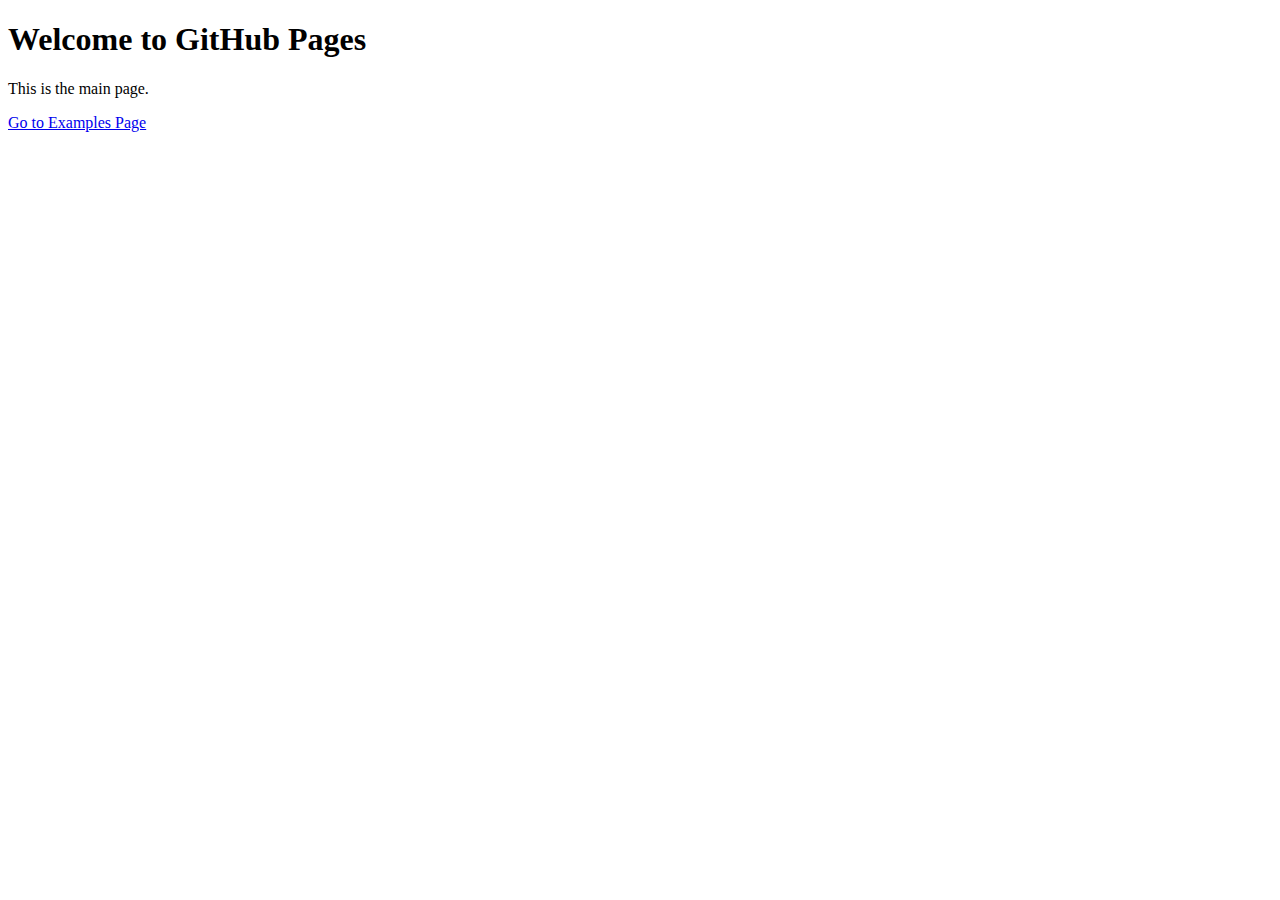
==== index.html @ 4ee68fcb "Routing? lol" ====
<!DOCTYPE html>
<html lang="en">
    <head>
        <meta charset="UTF-8" />
        <meta name="viewport" content="width=device-width, initial-scale=1.0" />
        <title>GitHub Pages Example</title>
    </head>
    <body>
        <h1>Welcome to GitHub Pages</h1>
        <p>This is the main page.</p>
        <a href="examples/index.html">Go to Examples Page</a>
    </body>
</html>
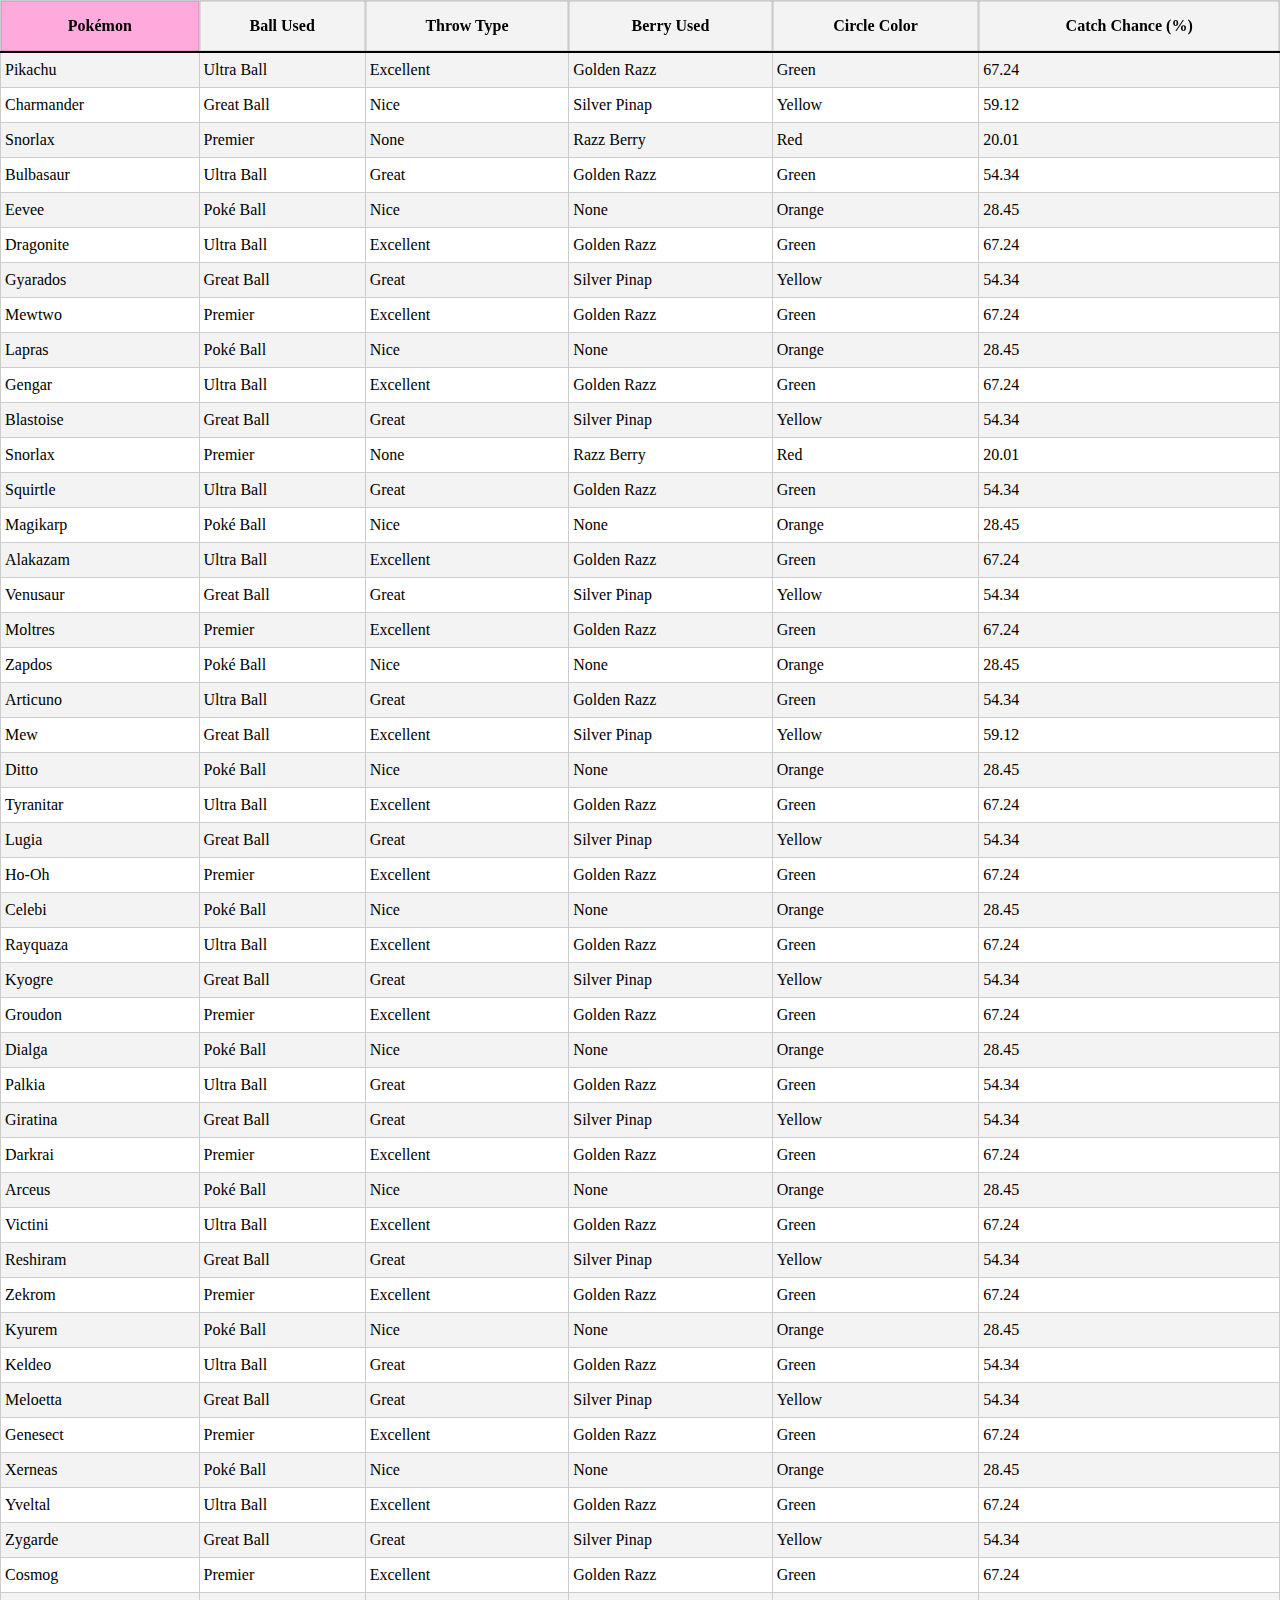
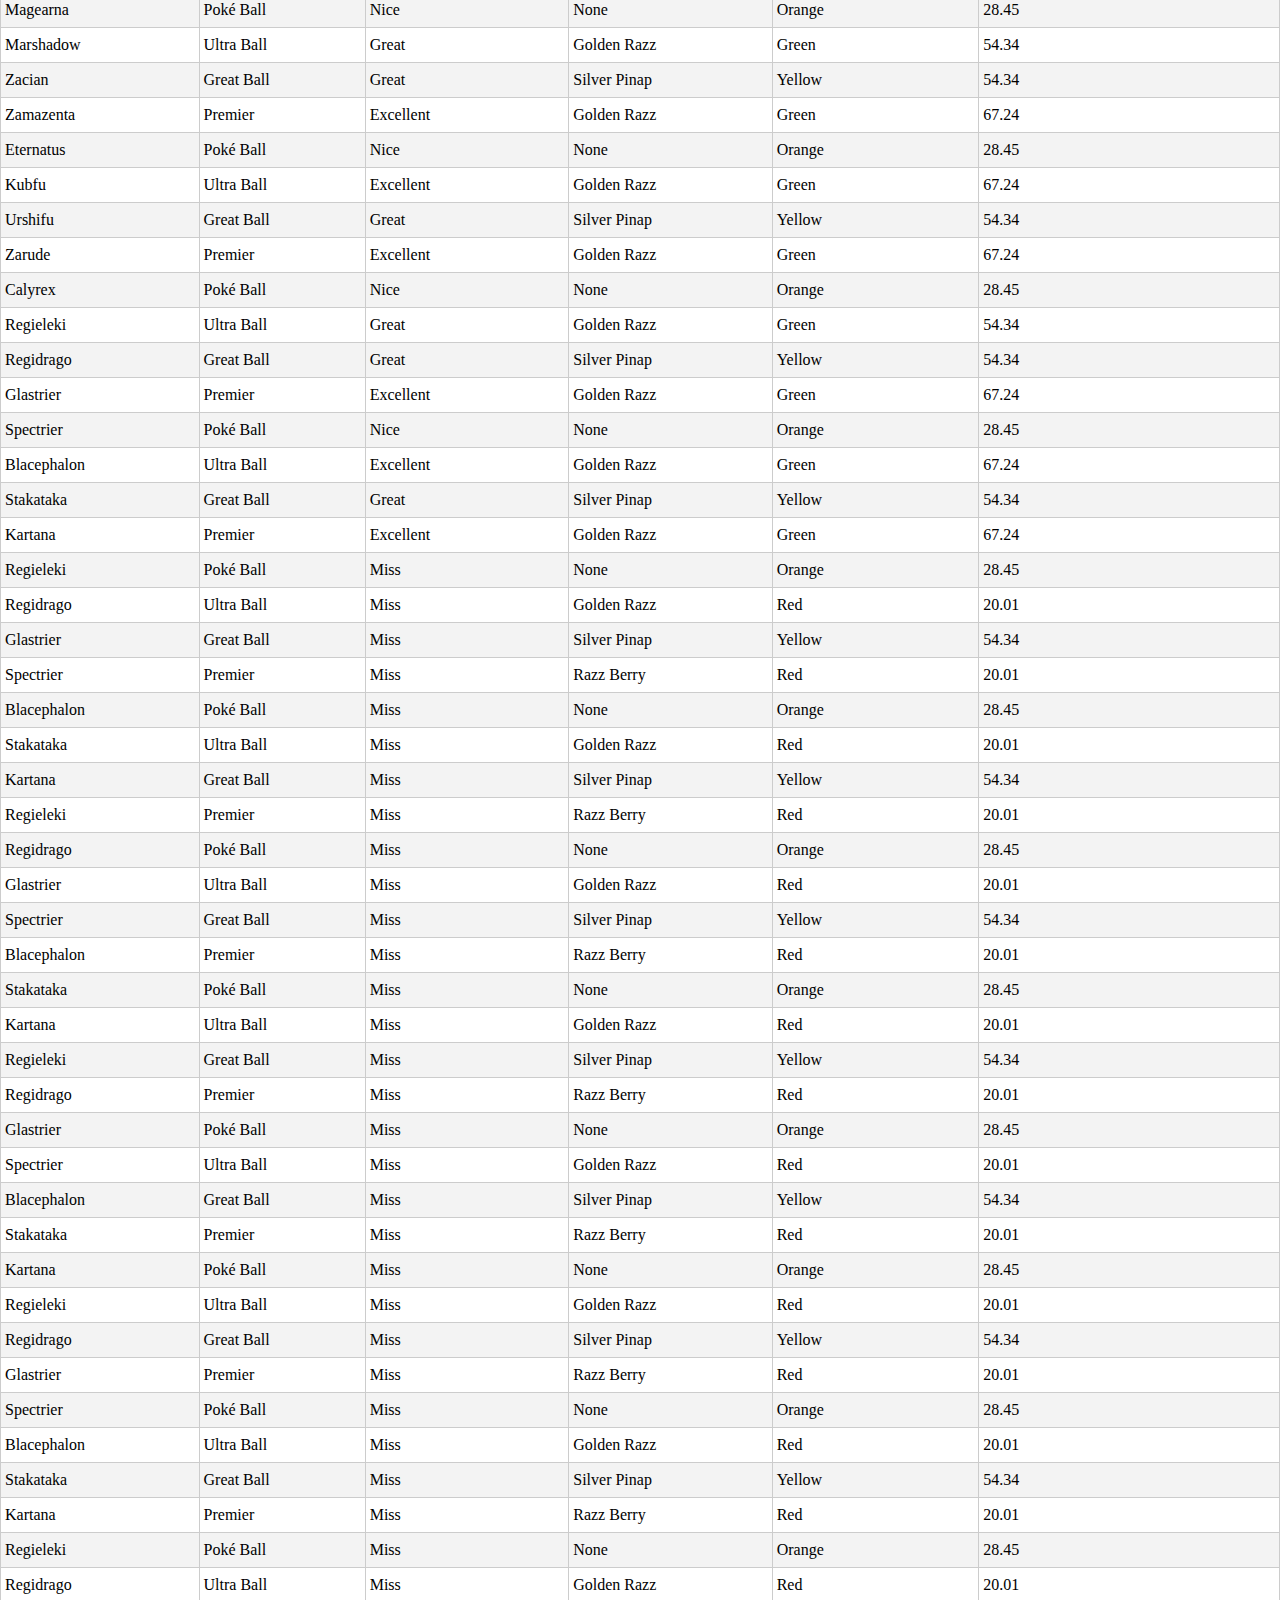
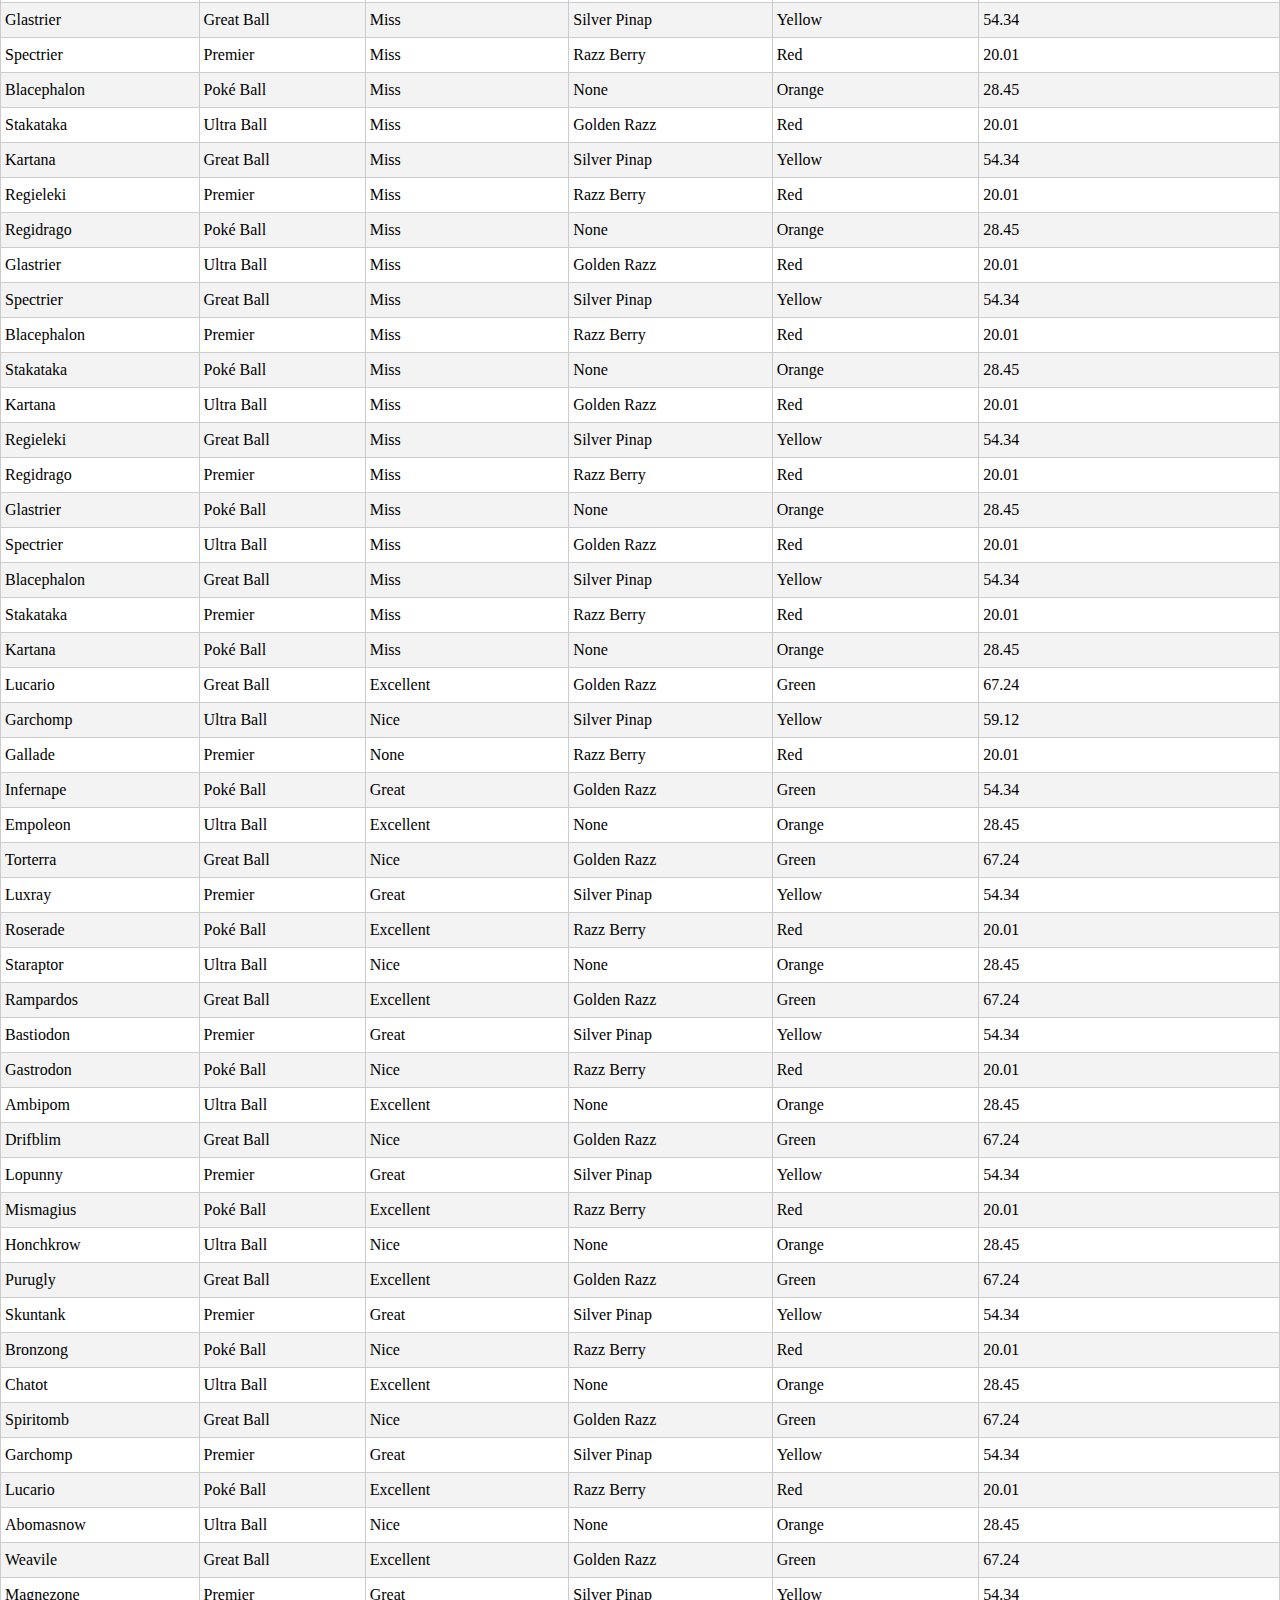
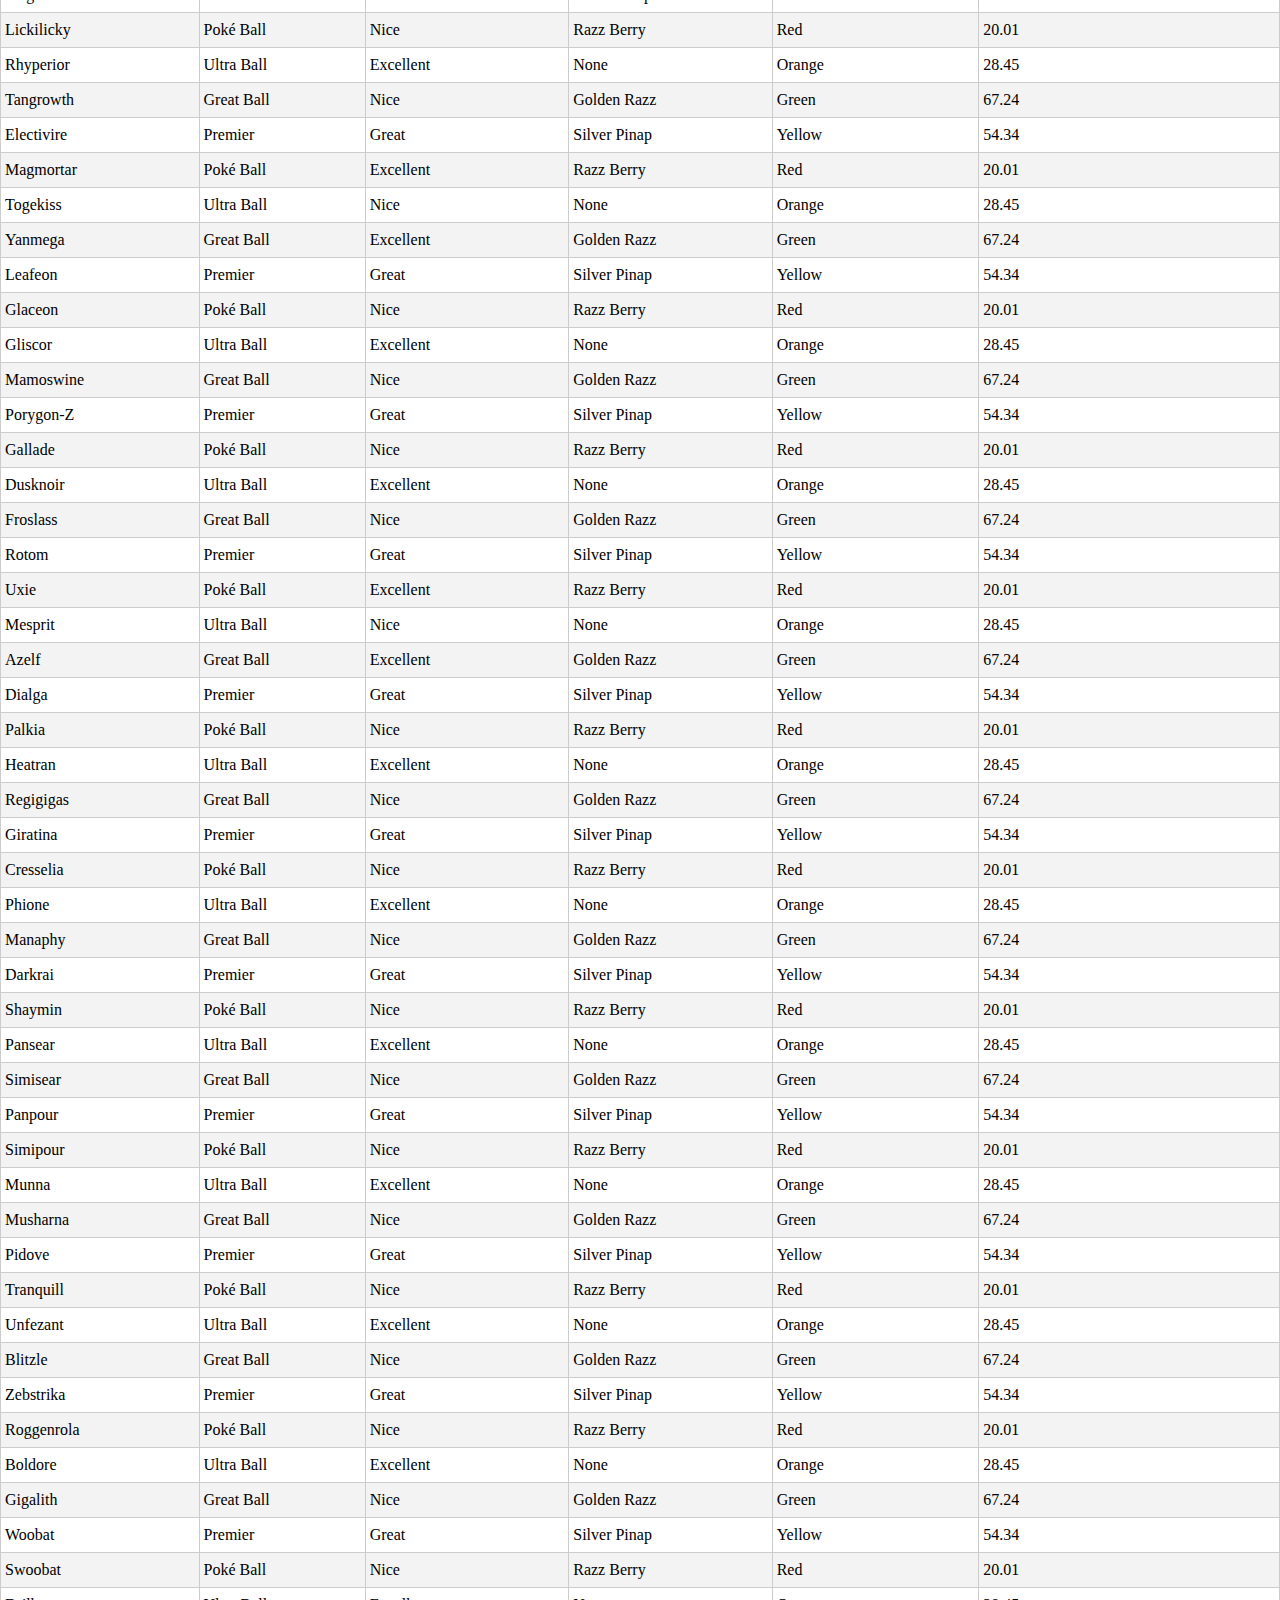
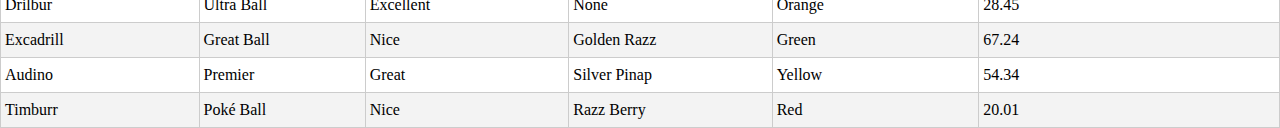
==== commit 9c4f7d6f: "Whatever!" ====
--- a/index.html
+++ b/index.html
@@ -3,11 +3,1504 @@
     <head>
         <meta charset="UTF-8" />
         <meta name="viewport" content="width=device-width, initial-scale=1.0" />
-        <title>GitHub Pages Example</title>
+        <title>Sortable Table</title>
+        <script src="./index.js" defer></script>
+        <link rel="stylesheet" href="styles.css" />
     </head>
     <body>
-        <h1>Welcome to GitHub Pages</h1>
-        <p>This is the main page.</p>
-        <a href="examples/index.html">Go to Examples Page</a>
+        <table id="pokemonTable">
+            <thead>
+                <tr>
+                    <th class="sortable" data-column="0">Pokémon</th>
+                    <th class="sortable" data-column="1">Ball Used</th>
+                    <th class="sortable" data-column="2">Throw Type</th>
+                    <th class="sortable" data-column="3">Berry Used</th>
+                    <th class="sortable" data-column="4">Circle Color</th>
+                    <th class="sortable" data-column="5">Catch Chance (%)</th>
+                </tr>
+            </thead>
+            <tbody>
+                <tr>
+                    <td>Pikachu</td>
+                    <td>Ultra Ball</td>
+                    <td>Excellent</td>
+                    <td>Golden Razz</td>
+                    <td>Green</td>
+                    <td>67.24</td>
+                </tr>
+                <tr>
+                    <td>Charmander</td>
+                    <td>Great Ball</td>
+                    <td>Nice</td>
+                    <td>Silver Pinap</td>
+                    <td>Yellow</td>
+                    <td>59.12</td>
+                </tr>
+                <tr>
+                    <td>Snorlax</td>
+                    <td>Premier</td>
+                    <td>None</td>
+                    <td>Razz Berry</td>
+                    <td>Red</td>
+                    <td>20.01</td>
+                </tr>
+                <tr>
+                    <td>Bulbasaur</td>
+                    <td>Ultra Ball</td>
+                    <td>Great</td>
+                    <td>Golden Razz</td>
+                    <td>Green</td>
+                    <td>54.34</td>
+                </tr>
+                <tr>
+                    <td>Eevee</td>
+                    <td>Poké Ball</td>
+                    <td>Nice</td>
+                    <td>None</td>
+                    <td>Orange</td>
+                    <td>28.45</td>
+                </tr>
+                <tr>
+                    <td>Dragonite</td>
+                    <td>Ultra Ball</td>
+                    <td>Excellent</td>
+                    <td>Golden Razz</td>
+                    <td>Green</td>
+                    <td>67.24</td>
+                </tr>
+                <tr>
+                    <td>Gyarados</td>
+                    <td>Great Ball</td>
+                    <td>Great</td>
+                    <td>Silver Pinap</td>
+                    <td>Yellow</td>
+                    <td>54.34</td>
+                </tr>
+                <tr>
+                    <td>Mewtwo</td>
+                    <td>Premier</td>
+                    <td>Excellent</td>
+                    <td>Golden Razz</td>
+                    <td>Green</td>
+                    <td>67.24</td>
+                </tr>
+                <tr>
+                    <td>Lapras</td>
+                    <td>Poké Ball</td>
+                    <td>Nice</td>
+                    <td>None</td>
+                    <td>Orange</td>
+                    <td>28.45</td>
+                </tr>
+                <tr>
+                    <td>Gengar</td>
+                    <td>Ultra Ball</td>
+                    <td>Excellent</td>
+                    <td>Golden Razz</td>
+                    <td>Green</td>
+                    <td>67.24</td>
+                </tr>
+                <tr>
+                    <td>Blastoise</td>
+                    <td>Great Ball</td>
+                    <td>Great</td>
+                    <td>Silver Pinap</td>
+                    <td>Yellow</td>
+                    <td>54.34</td>
+                </tr>
+                <tr>
+                    <td>Snorlax</td>
+                    <td>Premier</td>
+                    <td>None</td>
+                    <td>Razz Berry</td>
+                    <td>Red</td>
+                    <td>20.01</td>
+                </tr>
+                <tr>
+                    <td>Squirtle</td>
+                    <td>Ultra Ball</td>
+                    <td>Great</td>
+                    <td>Golden Razz</td>
+                    <td>Green</td>
+                    <td>54.34</td>
+                </tr>
+                <tr>
+                    <td>Magikarp</td>
+                    <td>Poké Ball</td>
+                    <td>Nice</td>
+                    <td>None</td>
+                    <td>Orange</td>
+                    <td>28.45</td>
+                </tr>
+                <tr>
+                    <td>Alakazam</td>
+                    <td>Ultra Ball</td>
+                    <td>Excellent</td>
+                    <td>Golden Razz</td>
+                    <td>Green</td>
+                    <td>67.24</td>
+                </tr>
+                <tr>
+                    <td>Venusaur</td>
+                    <td>Great Ball</td>
+                    <td>Great</td>
+                    <td>Silver Pinap</td>
+                    <td>Yellow</td>
+                    <td>54.34</td>
+                </tr>
+                <tr>
+                    <td>Moltres</td>
+                    <td>Premier</td>
+                    <td>Excellent</td>
+                    <td>Golden Razz</td>
+                    <td>Green</td>
+                    <td>67.24</td>
+                </tr>
+                <tr>
+                    <td>Zapdos</td>
+                    <td>Poké Ball</td>
+                    <td>Nice</td>
+                    <td>None</td>
+                    <td>Orange</td>
+                    <td>28.45</td>
+                </tr>
+                <tr>
+                    <td>Articuno</td>
+                    <td>Ultra Ball</td>
+                    <td>Great</td>
+                    <td>Golden Razz</td>
+                    <td>Green</td>
+                    <td>54.34</td>
+                </tr>
+                <tr>
+                    <td>Mew</td>
+                    <td>Great Ball</td>
+                    <td>Excellent</td>
+                    <td>Silver Pinap</td>
+                    <td>Yellow</td>
+                    <td>59.12</td>
+                </tr>
+                <tr>
+                    <td>Ditto</td>
+                    <td>Poké Ball</td>
+                    <td>Nice</td>
+                    <td>None</td>
+                    <td>Orange</td>
+                    <td>28.45</td>
+                </tr>
+                <tr>
+                    <td>Tyranitar</td>
+                    <td>Ultra Ball</td>
+                    <td>Excellent</td>
+                    <td>Golden Razz</td>
+                    <td>Green</td>
+                    <td>67.24</td>
+                </tr>
+                <tr>
+                    <td>Lugia</td>
+                    <td>Great Ball</td>
+                    <td>Great</td>
+                    <td>Silver Pinap</td>
+                    <td>Yellow</td>
+                    <td>54.34</td>
+                </tr>
+                <tr>
+                    <td>Ho-Oh</td>
+                    <td>Premier</td>
+                    <td>Excellent</td>
+                    <td>Golden Razz</td>
+                    <td>Green</td>
+                    <td>67.24</td>
+                </tr>
+                <tr>
+                    <td>Celebi</td>
+                    <td>Poké Ball</td>
+                    <td>Nice</td>
+                    <td>None</td>
+                    <td>Orange</td>
+                    <td>28.45</td>
+                </tr>
+                <tr>
+                    <td>Rayquaza</td>
+                    <td>Ultra Ball</td>
+                    <td>Excellent</td>
+                    <td>Golden Razz</td>
+                    <td>Green</td>
+                    <td>67.24</td>
+                </tr>
+                <tr>
+                    <td>Kyogre</td>
+                    <td>Great Ball</td>
+                    <td>Great</td>
+                    <td>Silver Pinap</td>
+                    <td>Yellow</td>
+                    <td>54.34</td>
+                </tr>
+                <tr>
+                    <td>Groudon</td>
+                    <td>Premier</td>
+                    <td>Excellent</td>
+                    <td>Golden Razz</td>
+                    <td>Green</td>
+                    <td>67.24</td>
+                </tr>
+                <tr>
+                    <td>Dialga</td>
+                    <td>Poké Ball</td>
+                    <td>Nice</td>
+                    <td>None</td>
+                    <td>Orange</td>
+                    <td>28.45</td>
+                </tr>
+                <tr>
+                    <td>Palkia</td>
+                    <td>Ultra Ball</td>
+                    <td>Great</td>
+                    <td>Golden Razz</td>
+                    <td>Green</td>
+                    <td>54.34</td>
+                </tr>
+                <tr>
+                    <td>Giratina</td>
+                    <td>Great Ball</td>
+                    <td>Great</td>
+                    <td>Silver Pinap</td>
+                    <td>Yellow</td>
+                    <td>54.34</td>
+                </tr>
+                <tr>
+                    <td>Darkrai</td>
+                    <td>Premier</td>
+                    <td>Excellent</td>
+                    <td>Golden Razz</td>
+                    <td>Green</td>
+                    <td>67.24</td>
+                </tr>
+                <tr>
+                    <td>Arceus</td>
+                    <td>Poké Ball</td>
+                    <td>Nice</td>
+                    <td>None</td>
+                    <td>Orange</td>
+                    <td>28.45</td>
+                </tr>
+                <tr>
+                    <td>Victini</td>
+                    <td>Ultra Ball</td>
+                    <td>Excellent</td>
+                    <td>Golden Razz</td>
+                    <td>Green</td>
+                    <td>67.24</td>
+                </tr>
+                <tr>
+                    <td>Reshiram</td>
+                    <td>Great Ball</td>
+                    <td>Great</td>
+                    <td>Silver Pinap</td>
+                    <td>Yellow</td>
+                    <td>54.34</td>
+                </tr>
+                <tr>
+                    <td>Zekrom</td>
+                    <td>Premier</td>
+                    <td>Excellent</td>
+                    <td>Golden Razz</td>
+                    <td>Green</td>
+                    <td>67.24</td>
+                </tr>
+                <tr>
+                    <td>Kyurem</td>
+                    <td>Poké Ball</td>
+                    <td>Nice</td>
+                    <td>None</td>
+                    <td>Orange</td>
+                    <td>28.45</td>
+                </tr>
+                <tr>
+                    <td>Keldeo</td>
+                    <td>Ultra Ball</td>
+                    <td>Great</td>
+                    <td>Golden Razz</td>
+                    <td>Green</td>
+                    <td>54.34</td>
+                </tr>
+                <tr>
+                    <td>Meloetta</td>
+                    <td>Great Ball</td>
+                    <td>Great</td>
+                    <td>Silver Pinap</td>
+                    <td>Yellow</td>
+                    <td>54.34</td>
+                </tr>
+                <tr>
+                    <td>Genesect</td>
+                    <td>Premier</td>
+                    <td>Excellent</td>
+                    <td>Golden Razz</td>
+                    <td>Green</td>
+                    <td>67.24</td>
+                </tr>
+                <tr>
+                    <td>Xerneas</td>
+                    <td>Poké Ball</td>
+                    <td>Nice</td>
+                    <td>None</td>
+                    <td>Orange</td>
+                    <td>28.45</td>
+                </tr>
+                <tr>
+                    <td>Yveltal</td>
+                    <td>Ultra Ball</td>
+                    <td>Excellent</td>
+                    <td>Golden Razz</td>
+                    <td>Green</td>
+                    <td>67.24</td>
+                </tr>
+                <tr>
+                    <td>Zygarde</td>
+                    <td>Great Ball</td>
+                    <td>Great</td>
+                    <td>Silver Pinap</td>
+                    <td>Yellow</td>
+                    <td>54.34</td>
+                </tr>
+                <tr>
+                    <td>Cosmog</td>
+                    <td>Premier</td>
+                    <td>Excellent</td>
+                    <td>Golden Razz</td>
+                    <td>Green</td>
+                    <td>67.24</td>
+                </tr>
+                <tr>
+                    <td>Magearna</td>
+                    <td>Poké Ball</td>
+                    <td>Nice</td>
+                    <td>None</td>
+                    <td>Orange</td>
+                    <td>28.45</td>
+                </tr>
+                <tr>
+                    <td>Marshadow</td>
+                    <td>Ultra Ball</td>
+                    <td>Great</td>
+                    <td>Golden Razz</td>
+                    <td>Green</td>
+                    <td>54.34</td>
+                </tr>
+                <tr>
+                    <td>Zacian</td>
+                    <td>Great Ball</td>
+                    <td>Great</td>
+                    <td>Silver Pinap</td>
+                    <td>Yellow</td>
+                    <td>54.34</td>
+                </tr>
+                <tr>
+                    <td>Zamazenta</td>
+                    <td>Premier</td>
+                    <td>Excellent</td>
+                    <td>Golden Razz</td>
+                    <td>Green</td>
+                    <td>67.24</td>
+                </tr>
+                <tr>
+                    <td>Eternatus</td>
+                    <td>Poké Ball</td>
+                    <td>Nice</td>
+                    <td>None</td>
+                    <td>Orange</td>
+                    <td>28.45</td>
+                </tr>
+                <tr>
+                    <td>Kubfu</td>
+                    <td>Ultra Ball</td>
+                    <td>Excellent</td>
+                    <td>Golden Razz</td>
+                    <td>Green</td>
+                    <td>67.24</td>
+                </tr>
+                <tr>
+                    <td>Urshifu</td>
+                    <td>Great Ball</td>
+                    <td>Great</td>
+                    <td>Silver Pinap</td>
+                    <td>Yellow</td>
+                    <td>54.34</td>
+                </tr>
+                <tr>
+                    <td>Zarude</td>
+                    <td>Premier</td>
+                    <td>Excellent</td>
+                    <td>Golden Razz</td>
+                    <td>Green</td>
+                    <td>67.24</td>
+                </tr>
+                <tr>
+                    <td>Calyrex</td>
+                    <td>Poké Ball</td>
+                    <td>Nice</td>
+                    <td>None</td>
+                    <td>Orange</td>
+                    <td>28.45</td>
+                </tr>
+                <tr>
+                    <td>Regieleki</td>
+                    <td>Ultra Ball</td>
+                    <td>Great</td>
+                    <td>Golden Razz</td>
+                    <td>Green</td>
+                    <td>54.34</td>
+                </tr>
+                <tr>
+                    <td>Regidrago</td>
+                    <td>Great Ball</td>
+                    <td>Great</td>
+                    <td>Silver Pinap</td>
+                    <td>Yellow</td>
+                    <td>54.34</td>
+                </tr>
+                <tr>
+                    <td>Glastrier</td>
+                    <td>Premier</td>
+                    <td>Excellent</td>
+                    <td>Golden Razz</td>
+                    <td>Green</td>
+                    <td>67.24</td>
+                </tr>
+                <tr>
+                    <td>Spectrier</td>
+                    <td>Poké Ball</td>
+                    <td>Nice</td>
+                    <td>None</td>
+                    <td>Orange</td>
+                    <td>28.45</td>
+                </tr>
+                <tr>
+                    <td>Blacephalon</td>
+                    <td>Ultra Ball</td>
+                    <td>Excellent</td>
+                    <td>Golden Razz</td>
+                    <td>Green</td>
+                    <td>67.24</td>
+                </tr>
+                <tr>
+                    <td>Stakataka</td>
+                    <td>Great Ball</td>
+                    <td>Great</td>
+                    <td>Silver Pinap</td>
+                    <td>Yellow</td>
+                    <td>54.34</td>
+                </tr>
+                <tr>
+                    <td>Kartana</td>
+                    <td>Premier</td>
+                    <td>Excellent</td>
+                    <td>Golden Razz</td>
+                    <td>Green</td>
+                    <td>67.24</td>
+                </tr>
+                <tr>
+                    <td>Regieleki</td>
+                    <td>Poké Ball</td>
+                    <td>Miss</td>
+                    <td>None</td>
+                    <td>Orange</td>
+                    <td>28.45</td>
+                </tr>
+                <tr>
+                    <td>Regidrago</td>
+                    <td>Ultra Ball</td>
+                    <td>Miss</td>
+                    <td>Golden Razz</td>
+                    <td>Red</td>
+                    <td>20.01</td>
+                </tr>
+                <tr>
+                    <td>Glastrier</td>
+                    <td>Great Ball</td>
+                    <td>Miss</td>
+                    <td>Silver Pinap</td>
+                    <td>Yellow</td>
+                    <td>54.34</td>
+                </tr>
+                <tr>
+                    <td>Spectrier</td>
+                    <td>Premier</td>
+                    <td>Miss</td>
+                    <td>Razz Berry</td>
+                    <td>Red</td>
+                    <td>20.01</td>
+                </tr>
+                <tr>
+                    <td>Blacephalon</td>
+                    <td>Poké Ball</td>
+                    <td>Miss</td>
+                    <td>None</td>
+                    <td>Orange</td>
+                    <td>28.45</td>
+                </tr>
+                <tr>
+                    <td>Stakataka</td>
+                    <td>Ultra Ball</td>
+                    <td>Miss</td>
+                    <td>Golden Razz</td>
+                    <td>Red</td>
+                    <td>20.01</td>
+                </tr>
+                <tr>
+                    <td>Kartana</td>
+                    <td>Great Ball</td>
+                    <td>Miss</td>
+                    <td>Silver Pinap</td>
+                    <td>Yellow</td>
+                    <td>54.34</td>
+                </tr>
+                <tr>
+                    <td>Regieleki</td>
+                    <td>Premier</td>
+                    <td>Miss</td>
+                    <td>Razz Berry</td>
+                    <td>Red</td>
+                    <td>20.01</td>
+                </tr>
+                <tr>
+                    <td>Regidrago</td>
+                    <td>Poké Ball</td>
+                    <td>Miss</td>
+                    <td>None</td>
+                    <td>Orange</td>
+                    <td>28.45</td>
+                </tr>
+                <tr>
+                    <td>Glastrier</td>
+                    <td>Ultra Ball</td>
+                    <td>Miss</td>
+                    <td>Golden Razz</td>
+                    <td>Red</td>
+                    <td>20.01</td>
+                </tr>
+                <tr>
+                    <td>Spectrier</td>
+                    <td>Great Ball</td>
+                    <td>Miss</td>
+                    <td>Silver Pinap</td>
+                    <td>Yellow</td>
+                    <td>54.34</td>
+                </tr>
+                <tr>
+                    <td>Blacephalon</td>
+                    <td>Premier</td>
+                    <td>Miss</td>
+                    <td>Razz Berry</td>
+                    <td>Red</td>
+                    <td>20.01</td>
+                </tr>
+                <tr>
+                    <td>Stakataka</td>
+                    <td>Poké Ball</td>
+                    <td>Miss</td>
+                    <td>None</td>
+                    <td>Orange</td>
+                    <td>28.45</td>
+                </tr>
+                <tr>
+                    <td>Kartana</td>
+                    <td>Ultra Ball</td>
+                    <td>Miss</td>
+                    <td>Golden Razz</td>
+                    <td>Red</td>
+                    <td>20.01</td>
+                </tr>
+                <tr>
+                    <td>Regieleki</td>
+                    <td>Great Ball</td>
+                    <td>Miss</td>
+                    <td>Silver Pinap</td>
+                    <td>Yellow</td>
+                    <td>54.34</td>
+                </tr>
+                <tr>
+                    <td>Regidrago</td>
+                    <td>Premier</td>
+                    <td>Miss</td>
+                    <td>Razz Berry</td>
+                    <td>Red</td>
+                    <td>20.01</td>
+                </tr>
+                <tr>
+                    <td>Glastrier</td>
+                    <td>Poké Ball</td>
+                    <td>Miss</td>
+                    <td>None</td>
+                    <td>Orange</td>
+                    <td>28.45</td>
+                </tr>
+                <tr>
+                    <td>Spectrier</td>
+                    <td>Ultra Ball</td>
+                    <td>Miss</td>
+                    <td>Golden Razz</td>
+                    <td>Red</td>
+                    <td>20.01</td>
+                </tr>
+                <tr>
+                    <td>Blacephalon</td>
+                    <td>Great Ball</td>
+                    <td>Miss</td>
+                    <td>Silver Pinap</td>
+                    <td>Yellow</td>
+                    <td>54.34</td>
+                </tr>
+                <tr>
+                    <td>Stakataka</td>
+                    <td>Premier</td>
+                    <td>Miss</td>
+                    <td>Razz Berry</td>
+                    <td>Red</td>
+                    <td>20.01</td>
+                </tr>
+                <tr>
+                    <td>Kartana</td>
+                    <td>Poké Ball</td>
+                    <td>Miss</td>
+                    <td>None</td>
+                    <td>Orange</td>
+                    <td>28.45</td>
+                </tr>
+                <tr>
+                    <td>Regieleki</td>
+                    <td>Ultra Ball</td>
+                    <td>Miss</td>
+                    <td>Golden Razz</td>
+                    <td>Red</td>
+                    <td>20.01</td>
+                </tr>
+                <tr>
+                    <td>Regidrago</td>
+                    <td>Great Ball</td>
+                    <td>Miss</td>
+                    <td>Silver Pinap</td>
+                    <td>Yellow</td>
+                    <td>54.34</td>
+                </tr>
+                <tr>
+                    <td>Glastrier</td>
+                    <td>Premier</td>
+                    <td>Miss</td>
+                    <td>Razz Berry</td>
+                    <td>Red</td>
+                    <td>20.01</td>
+                </tr>
+                <tr>
+                    <td>Spectrier</td>
+                    <td>Poké Ball</td>
+                    <td>Miss</td>
+                    <td>None</td>
+                    <td>Orange</td>
+                    <td>28.45</td>
+                </tr>
+                <tr>
+                    <td>Blacephalon</td>
+                    <td>Ultra Ball</td>
+                    <td>Miss</td>
+                    <td>Golden Razz</td>
+                    <td>Red</td>
+                    <td>20.01</td>
+                </tr>
+                <tr>
+                    <td>Stakataka</td>
+                    <td>Great Ball</td>
+                    <td>Miss</td>
+                    <td>Silver Pinap</td>
+                    <td>Yellow</td>
+                    <td>54.34</td>
+                </tr>
+                <tr>
+                    <td>Kartana</td>
+                    <td>Premier</td>
+                    <td>Miss</td>
+                    <td>Razz Berry</td>
+                    <td>Red</td>
+                    <td>20.01</td>
+                </tr>
+                <tr>
+                    <td>Regieleki</td>
+                    <td>Poké Ball</td>
+                    <td>Miss</td>
+                    <td>None</td>
+                    <td>Orange</td>
+                    <td>28.45</td>
+                </tr>
+                <tr>
+                    <td>Regidrago</td>
+                    <td>Ultra Ball</td>
+                    <td>Miss</td>
+                    <td>Golden Razz</td>
+                    <td>Red</td>
+                    <td>20.01</td>
+                </tr>
+                <tr>
+                    <td>Glastrier</td>
+                    <td>Great Ball</td>
+                    <td>Miss</td>
+                    <td>Silver Pinap</td>
+                    <td>Yellow</td>
+                    <td>54.34</td>
+                </tr>
+                <tr>
+                    <td>Spectrier</td>
+                    <td>Premier</td>
+                    <td>Miss</td>
+                    <td>Razz Berry</td>
+                    <td>Red</td>
+                    <td>20.01</td>
+                </tr>
+                <tr>
+                    <td>Blacephalon</td>
+                    <td>Poké Ball</td>
+                    <td>Miss</td>
+                    <td>None</td>
+                    <td>Orange</td>
+                    <td>28.45</td>
+                </tr>
+                <tr>
+                    <td>Stakataka</td>
+                    <td>Ultra Ball</td>
+                    <td>Miss</td>
+                    <td>Golden Razz</td>
+                    <td>Red</td>
+                    <td>20.01</td>
+                </tr>
+                <tr>
+                    <td>Kartana</td>
+                    <td>Great Ball</td>
+                    <td>Miss</td>
+                    <td>Silver Pinap</td>
+                    <td>Yellow</td>
+                    <td>54.34</td>
+                </tr>
+                <tr>
+                    <td>Regieleki</td>
+                    <td>Premier</td>
+                    <td>Miss</td>
+                    <td>Razz Berry</td>
+                    <td>Red</td>
+                    <td>20.01</td>
+                </tr>
+                <tr>
+                    <td>Regidrago</td>
+                    <td>Poké Ball</td>
+                    <td>Miss</td>
+                    <td>None</td>
+                    <td>Orange</td>
+                    <td>28.45</td>
+                </tr>
+                <tr>
+                    <td>Glastrier</td>
+                    <td>Ultra Ball</td>
+                    <td>Miss</td>
+                    <td>Golden Razz</td>
+                    <td>Red</td>
+                    <td>20.01</td>
+                </tr>
+                <tr>
+                    <td>Spectrier</td>
+                    <td>Great Ball</td>
+                    <td>Miss</td>
+                    <td>Silver Pinap</td>
+                    <td>Yellow</td>
+                    <td>54.34</td>
+                </tr>
+                <tr>
+                    <td>Blacephalon</td>
+                    <td>Premier</td>
+                    <td>Miss</td>
+                    <td>Razz Berry</td>
+                    <td>Red</td>
+                    <td>20.01</td>
+                </tr>
+                <tr>
+                    <td>Stakataka</td>
+                    <td>Poké Ball</td>
+                    <td>Miss</td>
+                    <td>None</td>
+                    <td>Orange</td>
+                    <td>28.45</td>
+                </tr>
+                <tr>
+                    <td>Kartana</td>
+                    <td>Ultra Ball</td>
+                    <td>Miss</td>
+                    <td>Golden Razz</td>
+                    <td>Red</td>
+                    <td>20.01</td>
+                </tr>
+                <tr>
+                    <td>Regieleki</td>
+                    <td>Great Ball</td>
+                    <td>Miss</td>
+                    <td>Silver Pinap</td>
+                    <td>Yellow</td>
+                    <td>54.34</td>
+                </tr>
+                <tr>
+                    <td>Regidrago</td>
+                    <td>Premier</td>
+                    <td>Miss</td>
+                    <td>Razz Berry</td>
+                    <td>Red</td>
+                    <td>20.01</td>
+                </tr>
+                <tr>
+                    <td>Glastrier</td>
+                    <td>Poké Ball</td>
+                    <td>Miss</td>
+                    <td>None</td>
+                    <td>Orange</td>
+                    <td>28.45</td>
+                </tr>
+                <tr>
+                    <td>Spectrier</td>
+                    <td>Ultra Ball</td>
+                    <td>Miss</td>
+                    <td>Golden Razz</td>
+                    <td>Red</td>
+                    <td>20.01</td>
+                </tr>
+                <tr>
+                    <td>Blacephalon</td>
+                    <td>Great Ball</td>
+                    <td>Miss</td>
+                    <td>Silver Pinap</td>
+                    <td>Yellow</td>
+                    <td>54.34</td>
+                </tr>
+                <tr>
+                    <td>Stakataka</td>
+                    <td>Premier</td>
+                    <td>Miss</td>
+                    <td>Razz Berry</td>
+                    <td>Red</td>
+                    <td>20.01</td>
+                </tr>
+                <tr>
+                    <td>Kartana</td>
+                    <td>Poké Ball</td>
+                    <td>Miss</td>
+                    <td>None</td>
+                    <td>Orange</td>
+                    <td>28.45</td>
+                </tr>
+                <tr>
+                    <td>Lucario</td>
+                    <td>Great Ball</td>
+                    <td>Excellent</td>
+                    <td>Golden Razz</td>
+                    <td>Green</td>
+                    <td>67.24</td>
+                </tr>
+                <tr>
+                    <td>Garchomp</td>
+                    <td>Ultra Ball</td>
+                    <td>Nice</td>
+                    <td>Silver Pinap</td>
+                    <td>Yellow</td>
+                    <td>59.12</td>
+                </tr>
+                <tr>
+                    <td>Gallade</td>
+                    <td>Premier</td>
+                    <td>None</td>
+                    <td>Razz Berry</td>
+                    <td>Red</td>
+                    <td>20.01</td>
+                </tr>
+                <tr>
+                    <td>Infernape</td>
+                    <td>Poké Ball</td>
+                    <td>Great</td>
+                    <td>Golden Razz</td>
+                    <td>Green</td>
+                    <td>54.34</td>
+                </tr>
+                <tr>
+                    <td>Empoleon</td>
+                    <td>Ultra Ball</td>
+                    <td>Excellent</td>
+                    <td>None</td>
+                    <td>Orange</td>
+                    <td>28.45</td>
+                </tr>
+                <tr>
+                    <td>Torterra</td>
+                    <td>Great Ball</td>
+                    <td>Nice</td>
+                    <td>Golden Razz</td>
+                    <td>Green</td>
+                    <td>67.24</td>
+                </tr>
+                <tr>
+                    <td>Luxray</td>
+                    <td>Premier</td>
+                    <td>Great</td>
+                    <td>Silver Pinap</td>
+                    <td>Yellow</td>
+                    <td>54.34</td>
+                </tr>
+                <tr>
+                    <td>Roserade</td>
+                    <td>Poké Ball</td>
+                    <td>Excellent</td>
+                    <td>Razz Berry</td>
+                    <td>Red</td>
+                    <td>20.01</td>
+                </tr>
+                <tr>
+                    <td>Staraptor</td>
+                    <td>Ultra Ball</td>
+                    <td>Nice</td>
+                    <td>None</td>
+                    <td>Orange</td>
+                    <td>28.45</td>
+                </tr>
+                <tr>
+                    <td>Rampardos</td>
+                    <td>Great Ball</td>
+                    <td>Excellent</td>
+                    <td>Golden Razz</td>
+                    <td>Green</td>
+                    <td>67.24</td>
+                </tr>
+                <tr>
+                    <td>Bastiodon</td>
+                    <td>Premier</td>
+                    <td>Great</td>
+                    <td>Silver Pinap</td>
+                    <td>Yellow</td>
+                    <td>54.34</td>
+                </tr>
+                <tr>
+                    <td>Gastrodon</td>
+                    <td>Poké Ball</td>
+                    <td>Nice</td>
+                    <td>Razz Berry</td>
+                    <td>Red</td>
+                    <td>20.01</td>
+                </tr>
+                <tr>
+                    <td>Ambipom</td>
+                    <td>Ultra Ball</td>
+                    <td>Excellent</td>
+                    <td>None</td>
+                    <td>Orange</td>
+                    <td>28.45</td>
+                </tr>
+                <tr>
+                    <td>Drifblim</td>
+                    <td>Great Ball</td>
+                    <td>Nice</td>
+                    <td>Golden Razz</td>
+                    <td>Green</td>
+                    <td>67.24</td>
+                </tr>
+                <tr>
+                    <td>Lopunny</td>
+                    <td>Premier</td>
+                    <td>Great</td>
+                    <td>Silver Pinap</td>
+                    <td>Yellow</td>
+                    <td>54.34</td>
+                </tr>
+                <tr>
+                    <td>Mismagius</td>
+                    <td>Poké Ball</td>
+                    <td>Excellent</td>
+                    <td>Razz Berry</td>
+                    <td>Red</td>
+                    <td>20.01</td>
+                </tr>
+                <tr>
+                    <td>Honchkrow</td>
+                    <td>Ultra Ball</td>
+                    <td>Nice</td>
+                    <td>None</td>
+                    <td>Orange</td>
+                    <td>28.45</td>
+                </tr>
+                <tr>
+                    <td>Purugly</td>
+                    <td>Great Ball</td>
+                    <td>Excellent</td>
+                    <td>Golden Razz</td>
+                    <td>Green</td>
+                    <td>67.24</td>
+                </tr>
+                <tr>
+                    <td>Skuntank</td>
+                    <td>Premier</td>
+                    <td>Great</td>
+                    <td>Silver Pinap</td>
+                    <td>Yellow</td>
+                    <td>54.34</td>
+                </tr>
+                <tr>
+                    <td>Bronzong</td>
+                    <td>Poké Ball</td>
+                    <td>Nice</td>
+                    <td>Razz Berry</td>
+                    <td>Red</td>
+                    <td>20.01</td>
+                </tr>
+                <tr>
+                    <td>Chatot</td>
+                    <td>Ultra Ball</td>
+                    <td>Excellent</td>
+                    <td>None</td>
+                    <td>Orange</td>
+                    <td>28.45</td>
+                </tr>
+                <tr>
+                    <td>Spiritomb</td>
+                    <td>Great Ball</td>
+                    <td>Nice</td>
+                    <td>Golden Razz</td>
+                    <td>Green</td>
+                    <td>67.24</td>
+                </tr>
+                <tr>
+                    <td>Garchomp</td>
+                    <td>Premier</td>
+                    <td>Great</td>
+                    <td>Silver Pinap</td>
+                    <td>Yellow</td>
+                    <td>54.34</td>
+                </tr>
+                <tr>
+                    <td>Lucario</td>
+                    <td>Poké Ball</td>
+                    <td>Excellent</td>
+                    <td>Razz Berry</td>
+                    <td>Red</td>
+                    <td>20.01</td>
+                </tr>
+                <tr>
+                    <td>Abomasnow</td>
+                    <td>Ultra Ball</td>
+                    <td>Nice</td>
+                    <td>None</td>
+                    <td>Orange</td>
+                    <td>28.45</td>
+                </tr>
+                <tr>
+                    <td>Weavile</td>
+                    <td>Great Ball</td>
+                    <td>Excellent</td>
+                    <td>Golden Razz</td>
+                    <td>Green</td>
+                    <td>67.24</td>
+                </tr>
+                <tr>
+                    <td>Magnezone</td>
+                    <td>Premier</td>
+                    <td>Great</td>
+                    <td>Silver Pinap</td>
+                    <td>Yellow</td>
+                    <td>54.34</td>
+                </tr>
+                <tr>
+                    <td>Lickilicky</td>
+                    <td>Poké Ball</td>
+                    <td>Nice</td>
+                    <td>Razz Berry</td>
+                    <td>Red</td>
+                    <td>20.01</td>
+                </tr>
+                <tr>
+                    <td>Rhyperior</td>
+                    <td>Ultra Ball</td>
+                    <td>Excellent</td>
+                    <td>None</td>
+                    <td>Orange</td>
+                    <td>28.45</td>
+                </tr>
+                <tr>
+                    <td>Tangrowth</td>
+                    <td>Great Ball</td>
+                    <td>Nice</td>
+                    <td>Golden Razz</td>
+                    <td>Green</td>
+                    <td>67.24</td>
+                </tr>
+                <tr>
+                    <td>Electivire</td>
+                    <td>Premier</td>
+                    <td>Great</td>
+                    <td>Silver Pinap</td>
+                    <td>Yellow</td>
+                    <td>54.34</td>
+                </tr>
+                <tr>
+                    <td>Magmortar</td>
+                    <td>Poké Ball</td>
+                    <td>Excellent</td>
+                    <td>Razz Berry</td>
+                    <td>Red</td>
+                    <td>20.01</td>
+                </tr>
+                <tr>
+                    <td>Togekiss</td>
+                    <td>Ultra Ball</td>
+                    <td>Nice</td>
+                    <td>None</td>
+                    <td>Orange</td>
+                    <td>28.45</td>
+                </tr>
+                <tr>
+                    <td>Yanmega</td>
+                    <td>Great Ball</td>
+                    <td>Excellent</td>
+                    <td>Golden Razz</td>
+                    <td>Green</td>
+                    <td>67.24</td>
+                </tr>
+                <tr>
+                    <td>Leafeon</td>
+                    <td>Premier</td>
+                    <td>Great</td>
+                    <td>Silver Pinap</td>
+                    <td>Yellow</td>
+                    <td>54.34</td>
+                </tr>
+                <tr>
+                    <td>Glaceon</td>
+                    <td>Poké Ball</td>
+                    <td>Nice</td>
+                    <td>Razz Berry</td>
+                    <td>Red</td>
+                    <td>20.01</td>
+                </tr>
+                <tr>
+                    <td>Gliscor</td>
+                    <td>Ultra Ball</td>
+                    <td>Excellent</td>
+                    <td>None</td>
+                    <td>Orange</td>
+                    <td>28.45</td>
+                </tr>
+                <tr>
+                    <td>Mamoswine</td>
+                    <td>Great Ball</td>
+                    <td>Nice</td>
+                    <td>Golden Razz</td>
+                    <td>Green</td>
+                    <td>67.24</td>
+                </tr>
+                <tr>
+                    <td>Porygon-Z</td>
+                    <td>Premier</td>
+                    <td>Great</td>
+                    <td>Silver Pinap</td>
+                    <td>Yellow</td>
+                    <td>54.34</td>
+                </tr>
+                <tr>
+                    <td>Gallade</td>
+                    <td>Poké Ball</td>
+                    <td>Nice</td>
+                    <td>Razz Berry</td>
+                    <td>Red</td>
+                    <td>20.01</td>
+                </tr>
+                <tr>
+                    <td>Dusknoir</td>
+                    <td>Ultra Ball</td>
+                    <td>Excellent</td>
+                    <td>None</td>
+                    <td>Orange</td>
+                    <td>28.45</td>
+                </tr>
+                <tr>
+                    <td>Froslass</td>
+                    <td>Great Ball</td>
+                    <td>Nice</td>
+                    <td>Golden Razz</td>
+                    <td>Green</td>
+                    <td>67.24</td>
+                </tr>
+                <tr>
+                    <td>Rotom</td>
+                    <td>Premier</td>
+                    <td>Great</td>
+                    <td>Silver Pinap</td>
+                    <td>Yellow</td>
+                    <td>54.34</td>
+                </tr>
+                <tr>
+                    <td>Uxie</td>
+                    <td>Poké Ball</td>
+                    <td>Excellent</td>
+                    <td>Razz Berry</td>
+                    <td>Red</td>
+                    <td>20.01</td>
+                </tr>
+                <tr>
+                    <td>Mesprit</td>
+                    <td>Ultra Ball</td>
+                    <td>Nice</td>
+                    <td>None</td>
+                    <td>Orange</td>
+                    <td>28.45</td>
+                </tr>
+                <tr>
+                    <td>Azelf</td>
+                    <td>Great Ball</td>
+                    <td>Excellent</td>
+                    <td>Golden Razz</td>
+                    <td>Green</td>
+                    <td>67.24</td>
+                </tr>
+                <tr>
+                    <td>Dialga</td>
+                    <td>Premier</td>
+                    <td>Great</td>
+                    <td>Silver Pinap</td>
+                    <td>Yellow</td>
+                    <td>54.34</td>
+                </tr>
+                <tr>
+                    <td>Palkia</td>
+                    <td>Poké Ball</td>
+                    <td>Nice</td>
+                    <td>Razz Berry</td>
+                    <td>Red</td>
+                    <td>20.01</td>
+                </tr>
+                <tr>
+                    <td>Heatran</td>
+                    <td>Ultra Ball</td>
+                    <td>Excellent</td>
+                    <td>None</td>
+                    <td>Orange</td>
+                    <td>28.45</td>
+                </tr>
+                <tr>
+                    <td>Regigigas</td>
+                    <td>Great Ball</td>
+                    <td>Nice</td>
+                    <td>Golden Razz</td>
+                    <td>Green</td>
+                    <td>67.24</td>
+                </tr>
+                <tr>
+                    <td>Giratina</td>
+                    <td>Premier</td>
+                    <td>Great</td>
+                    <td>Silver Pinap</td>
+                    <td>Yellow</td>
+                    <td>54.34</td>
+                </tr>
+                <tr>
+                    <td>Cresselia</td>
+                    <td>Poké Ball</td>
+                    <td>Nice</td>
+                    <td>Razz Berry</td>
+                    <td>Red</td>
+                    <td>20.01</td>
+                </tr>
+                <tr>
+                    <td>Phione</td>
+                    <td>Ultra Ball</td>
+                    <td>Excellent</td>
+                    <td>None</td>
+                    <td>Orange</td>
+                    <td>28.45</td>
+                </tr>
+                <tr>
+                    <td>Manaphy</td>
+                    <td>Great Ball</td>
+                    <td>Nice</td>
+                    <td>Golden Razz</td>
+                    <td>Green</td>
+                    <td>67.24</td>
+                </tr>
+                <tr>
+                    <td>Darkrai</td>
+                    <td>Premier</td>
+                    <td>Great</td>
+                    <td>Silver Pinap</td>
+                    <td>Yellow</td>
+                    <td>54.34</td>
+                </tr>
+                <tr>
+                    <td>Shaymin</td>
+                    <td>Poké Ball</td>
+                    <td>Nice</td>
+                    <td>Razz Berry</td>
+                    <td>Red</td>
+                    <td>20.01</td>
+                </tr>
+                <tr>
+                    <td>Pansear</td>
+                    <td>Ultra Ball</td>
+                    <td>Excellent</td>
+                    <td>None</td>
+                    <td>Orange</td>
+                    <td>28.45</td>
+                </tr>
+                <tr>
+                    <td>Simisear</td>
+                    <td>Great Ball</td>
+                    <td>Nice</td>
+                    <td>Golden Razz</td>
+                    <td>Green</td>
+                    <td>67.24</td>
+                </tr>
+                <tr>
+                    <td>Panpour</td>
+                    <td>Premier</td>
+                    <td>Great</td>
+                    <td>Silver Pinap</td>
+                    <td>Yellow</td>
+                    <td>54.34</td>
+                </tr>
+                <tr>
+                    <td>Simipour</td>
+                    <td>Poké Ball</td>
+                    <td>Nice</td>
+                    <td>Razz Berry</td>
+                    <td>Red</td>
+                    <td>20.01</td>
+                </tr>
+                <tr>
+                    <td>Munna</td>
+                    <td>Ultra Ball</td>
+                    <td>Excellent</td>
+                    <td>None</td>
+                    <td>Orange</td>
+                    <td>28.45</td>
+                </tr>
+                <tr>
+                    <td>Musharna</td>
+                    <td>Great Ball</td>
+                    <td>Nice</td>
+                    <td>Golden Razz</td>
+                    <td>Green</td>
+                    <td>67.24</td>
+                </tr>
+                <tr>
+                    <td>Pidove</td>
+                    <td>Premier</td>
+                    <td>Great</td>
+                    <td>Silver Pinap</td>
+                    <td>Yellow</td>
+                    <td>54.34</td>
+                </tr>
+                <tr>
+                    <td>Tranquill</td>
+                    <td>Poké Ball</td>
+                    <td>Nice</td>
+                    <td>Razz Berry</td>
+                    <td>Red</td>
+                    <td>20.01</td>
+                </tr>
+                <tr>
+                    <td>Unfezant</td>
+                    <td>Ultra Ball</td>
+                    <td>Excellent</td>
+                    <td>None</td>
+                    <td>Orange</td>
+                    <td>28.45</td>
+                </tr>
+                <tr>
+                    <td>Blitzle</td>
+                    <td>Great Ball</td>
+                    <td>Nice</td>
+                    <td>Golden Razz</td>
+                    <td>Green</td>
+                    <td>67.24</td>
+                </tr>
+                <tr>
+                    <td>Zebstrika</td>
+                    <td>Premier</td>
+                    <td>Great</td>
+                    <td>Silver Pinap</td>
+                    <td>Yellow</td>
+                    <td>54.34</td>
+                </tr>
+                <tr>
+                    <td>Roggenrola</td>
+                    <td>Poké Ball</td>
+                    <td>Nice</td>
+                    <td>Razz Berry</td>
+                    <td>Red</td>
+                    <td>20.01</td>
+                </tr>
+                <tr>
+                    <td>Boldore</td>
+                    <td>Ultra Ball</td>
+                    <td>Excellent</td>
+                    <td>None</td>
+                    <td>Orange</td>
+                    <td>28.45</td>
+                </tr>
+                <tr>
+                    <td>Gigalith</td>
+                    <td>Great Ball</td>
+                    <td>Nice</td>
+                    <td>Golden Razz</td>
+                    <td>Green</td>
+                    <td>67.24</td>
+                </tr>
+                <tr>
+                    <td>Woobat</td>
+                    <td>Premier</td>
+                    <td>Great</td>
+                    <td>Silver Pinap</td>
+                    <td>Yellow</td>
+                    <td>54.34</td>
+                </tr>
+                <tr>
+                    <td>Swoobat</td>
+                    <td>Poké Ball</td>
+                    <td>Nice</td>
+                    <td>Razz Berry</td>
+                    <td>Red</td>
+                    <td>20.01</td>
+                </tr>
+                <tr>
+                    <td>Drilbur</td>
+                    <td>Ultra Ball</td>
+                    <td>Excellent</td>
+                    <td>None</td>
+                    <td>Orange</td>
+                    <td>28.45</td>
+                </tr>
+                <tr>
+                    <td>Excadrill</td>
+                    <td>Great Ball</td>
+                    <td>Nice</td>
+                    <td>Golden Razz</td>
+                    <td>Green</td>
+                    <td>67.24</td>
+                </tr>
+                <tr>
+                    <td>Audino</td>
+                    <td>Premier</td>
+                    <td>Great</td>
+                    <td>Silver Pinap</td>
+                    <td>Yellow</td>
+                    <td>54.34</td>
+                </tr>
+                <tr>
+                    <td>Timburr</td>
+                    <td>Poké Ball</td>
+                    <td>Nice</td>
+                    <td>Razz Berry</td>
+                    <td>Red</td>
+                    <td>20.01</td>
+                </tr>
+            </tbody>
+        </table>
     </body>
 </html>
--- a/styles.css
+++ b/styles.css
@@ -0,0 +1,38 @@
+body {
+    margin: 0;
+    padding: 0;
+}
+
+table {
+    border-collapse: collapse;
+    width: 100vw;
+}
+
+table th,
+table td {
+    padding: 0.5rem 0.25rem;
+    margin: 0.25rem;
+    border: 1px solid #ccc;
+}
+
+table th {
+    padding: 1rem 0.25rem;
+    margin: 1px;
+    box-shadow: inset 0 0 1px 0 #000;
+    cursor: pointer;
+}
+
+table th:hover,
+table th:active {
+    background-color: #fadf;
+}
+
+table thead {
+    position: sticky;
+    top: 0;
+    border-bottom: 2px solid #000;
+}
+
+table tr:nth-child(odd) {
+    background-color: #f3f3f3;
+}
